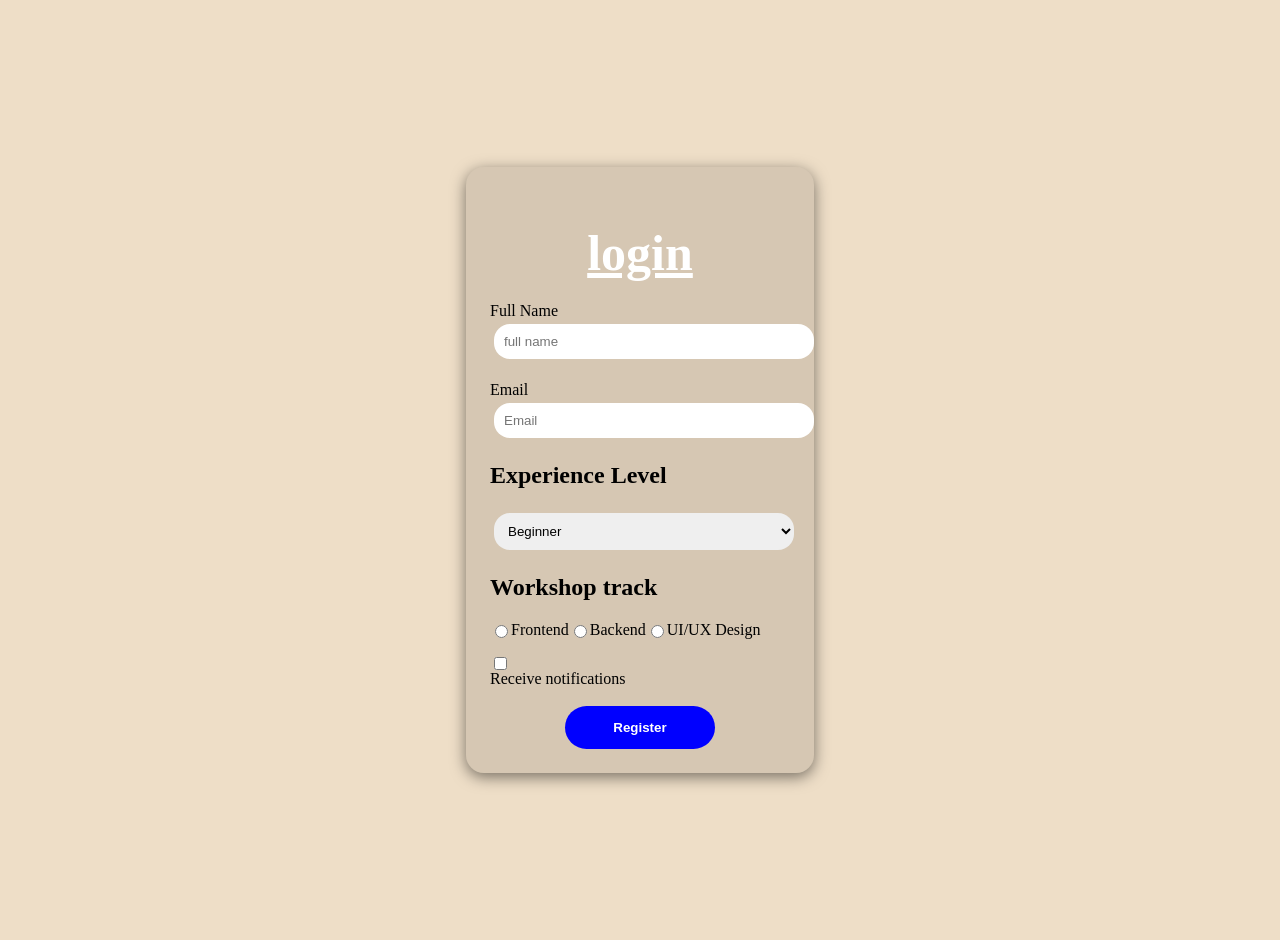
==== Assignment1/index.html @ b5b5b150 "Renamed" ====
<!DOCTYPE html>
<html lang="en">
<head>
    <meta charset="UTF-8">
    <meta name="viewport" content="width=device-width, initial-scale=1.0">
    <title>Developer Workshop Registration</title>
    <link rel="stylesheet" href="style.css">
</head>
<body>
    <div class="form-container">
        <h1>login</h1>
        <form action="" id="registration-form">
            <div class="form-group">
                <label for="fullname"> Full Name</label>
                <input type="text"  name="fullname" id="fullname" class="box" placeholder="full name" required>
            </div>
            
            <div class="form-group">
                <label for="email">Email</label>
                <input type="email" name="email" id="email" class="box" placeholder="Email" required>
            </div>

            <div class="form-group">
                <h2>Experience Level</h2>
                <select name="experience" id="experience" class="box" required>
                    <option value="Beginner">Beginner</option>
                    <option value="Intermediate">Intermediate</option>
                    <option value="Advanced">Advanced</option>
                </select>
            </div>

            <div class="form-group">
                <h2>Workshop track</h2>
                <div class="choice">
                    <input type="radio" name="interest" id="frontend" required >
                    <label for="frontend">Frontend</label>
                
                    <input type="radio" name="interest" id="backend" >
                    <label for="backend">Backend</label>
                    
                    <input type="radio" name="interest" id="design" >
                    <label for="design">UI/UX Design</label>
                
                </div>
            </div>

            <div class="form-group">
                <input type="checkbox" id="notification">
                <label for="notification">Receive notifications</label>
            </div>

            <button type="submit">Register</button>
        </form>
    </div>
</body>
</html>
---- Assignment1/style.css ----
body{
    display: flex;
    justify-content: center;
    align-items: center;
    background-color:rgb(238, 222, 199);
    min-height: 100vh;
    margin: 0;
    padding: 20px;
}

.form-container{
    width: 300px;
    height: auto;
    border: 1px  ;
    background-color: rgba(0, 0, 0, 0.1);
    text-align: center;
    padding: 24px;
    margin: 0;
    border-radius: 18px;
    box-shadow: 0 4px 15px rgba(0, 0, 0, 0.5);

    
}
h1{
    color: white;
    font-size: 50px;
    margin-bottom: 20px;
    font-weight: bold;
    text-decoration: underline;
}
.box{
    width: 100%;
    margin: 4px;
    padding: 10px;
    border: none;
    border-radius: 16px;
    

}
.form-group{
    margin-bottom: 18px;
    text-align: left;
}

.choice{
    display: flex;
    flex-direction: row;
}
.choice label{
    display: flex;
    align-items: center;
    font-weight: normal;
    cursor: pointer;
}

#notification{
    display: flex;
    flex-direction: row;
    align-items: center;
    margin-bottom: 0;
    font-weight: normal;
    cursor: pointer;
}



button{
    width: 150px;
    padding: 14px;
    background-color: blue;
    color: white;
    border: none;
    border-radius: 25px;
    font-weight: bold;
    cursor: pointer;
}
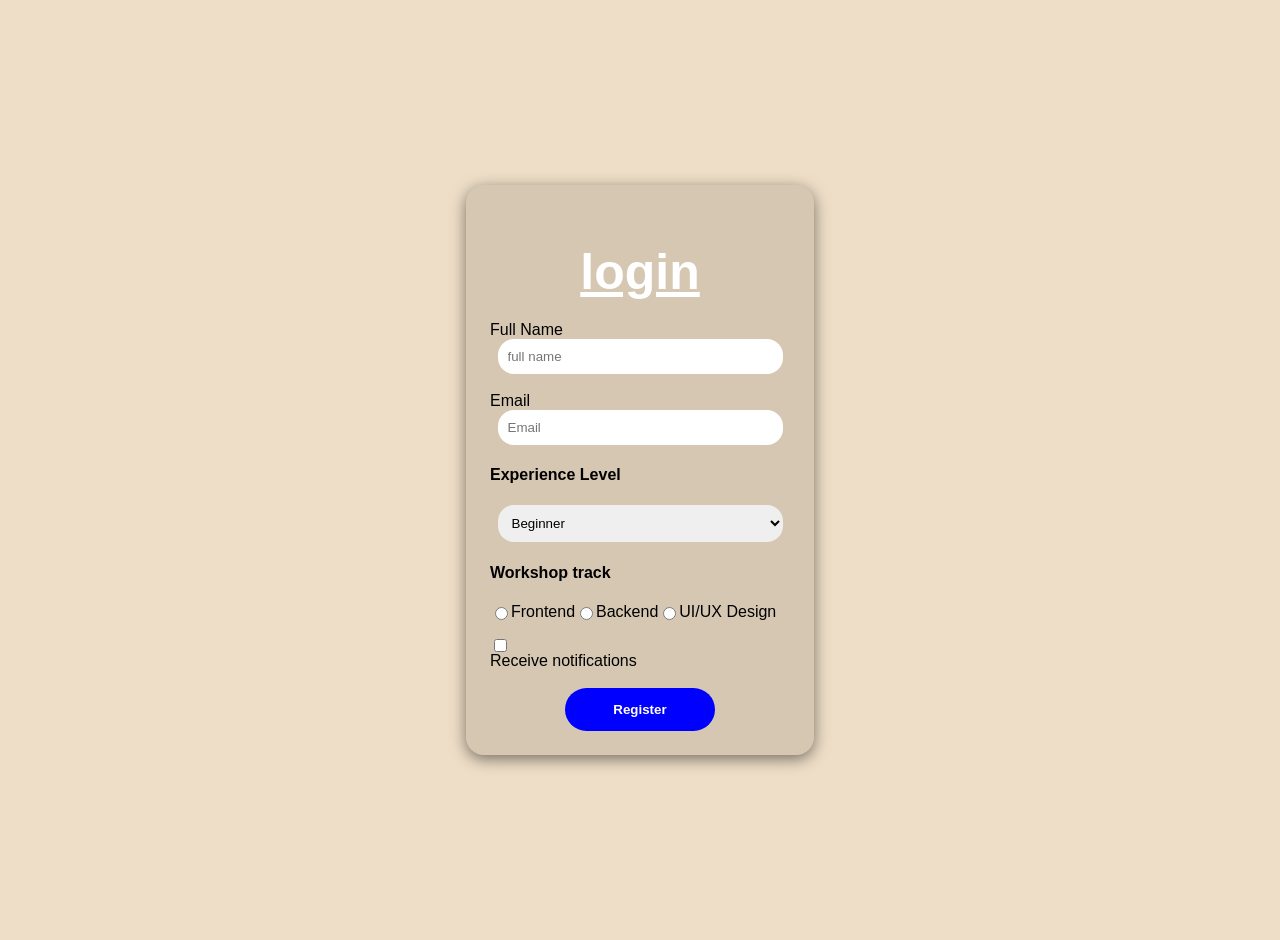
==== commit e0323f6a: "updated index" ====
--- a/Assignment1/index.html
+++ b/Assignment1/index.html
@@ -5,6 +5,10 @@
     <meta name="viewport" content="width=device-width, initial-scale=1.0">
     <title>Developer Workshop Registration</title>
     <link rel="stylesheet" href="style.css">
+    <link rel="preconnect" href="https://fonts.googleapis.com">
+    <link rel="preconnect" href="https://fonts.gstatic.com" crossorigin>
+
+<link href="https://fonts.googleapis.com/css2?family=Poppins&display=swap" rel="stylesheet">
 </head>
 <body>
     <div class="form-container">
@@ -21,7 +25,7 @@
             </div>
 
             <div class="form-group">
-                <h2>Experience Level</h2>
+                <h4>Experience Level</h4>
                 <select name="experience" id="experience" class="box" required>
                     <option value="Beginner">Beginner</option>
                     <option value="Intermediate">Intermediate</option>
@@ -30,7 +34,7 @@
             </div>
 
             <div class="form-group">
-                <h2>Workshop track</h2>
+                <h4>Workshop track</h4>
                 <div class="choice">
                     <input type="radio" name="interest" id="frontend" required >
                     <label for="frontend">Frontend</label>
@@ -45,8 +49,7 @@
             </div>
 
             <div class="form-group">
-                <input type="checkbox" id="notification">
-                <label for="notification">Receive notifications</label>
+                <input type="checkbox" id="notification"><label for="notification">Receive notifications</label>
             </div>
 
             <button type="submit">Register</button>
--- a/Assignment1/style.css
+++ b/Assignment1/style.css
@@ -1,4 +1,5 @@
 body{
+    font-family: poppin, sans-serif;
     display: flex;
     justify-content: center;
     align-items: center;
@@ -29,11 +30,14 @@
     text-decoration: underline;
 }
 .box{
-    width: 100%;
-    margin: 4px;
+    display: block;
+    width: 95%;
+    margin-left: auto;
+    margin-right: auto;
     padding: 10px;
     border: none;
     border-radius: 16px;
+    box-sizing: border-box;
     
 
 }
@@ -46,6 +50,7 @@
     display: flex;
     flex-direction: row;
 }
+
 .choice label{
     display: flex;
     align-items: center;
@@ -54,8 +59,8 @@
 }
 
 #notification{
-    display: flex;
-    flex-direction: row;
+    display: block;
+    margin: 0, auto;
     align-items: center;
     margin-bottom: 0;
     font-weight: normal;
